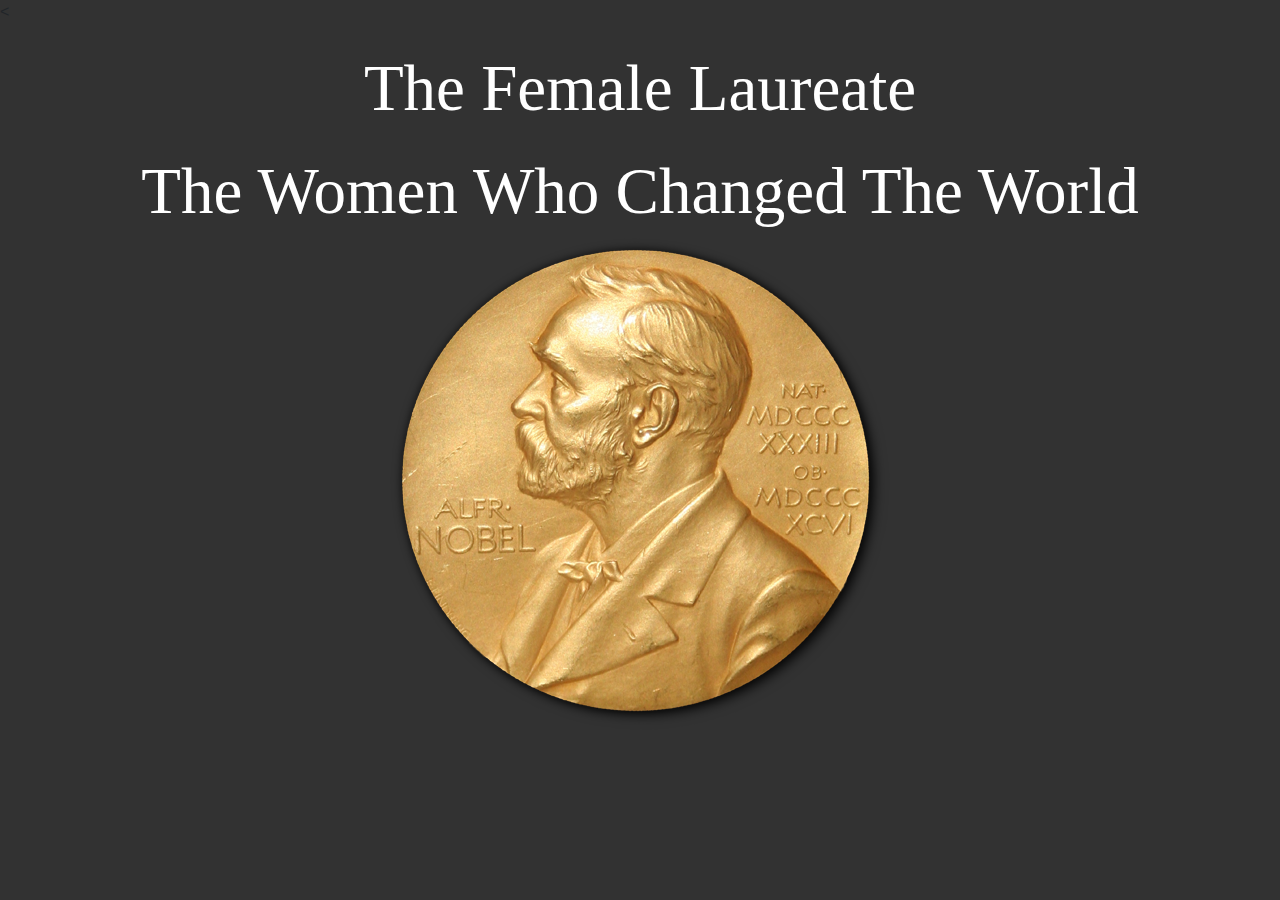
==== HTML/index.HTML @ d0e8524f "link fixing" ====
<<!DOCTYPE HTML>
<html lang="en">

<Head>

        <!--Bootstrap link-->
        <link rel="stylesheet" href="https://stackpath.bootstrapcdn.com/bootstrap/4.4.1/css/bootstrap.min.css" integrity="sha384-Vkoo8x4CGsO3+Hhxv8T/Q5PaXtkKtu6ug5TOeNV6gBiFeWPGFN9MuhOf23Q9Ifjh" crossorigin="anonymous">
        <!--CSS link -->
        <link rel="stylesheet" type="text/css" href="indexstyle.css">

</Head>
<Body>
        <title> Women who changed the world </title>


        <h1>The Female Laureate</h1>
        <h2>The Women Who Changed The World </h2>


    <header class="masthead">
        <div class="container h-90">
            <div class="row h-90 align-items-center">
                <div class="col-12 text-center">
                    <a href="./frontpage.html">
              <img src="./Nobel_Prize_Medal.png">
</a>
                </div>
            </div>
        </div>
    </header>

    <div class="mt-6 col-md-12">
    </div>

</body>
</html>
---- HTML/indexstyle.css ----
body {
  background-color: rgb(50,50,50);
}


h1 {
  color: rgb(255,255,255);
  margin-top: 25px;
  font-family: bitter;
  text-align: center;
  font-size: 65px;
}

h2 {
  color: rgb(255,255,255);
  margin-top: 25px;
  font-family: bitter;
  text-align: center;
  font-size: 65px;
}
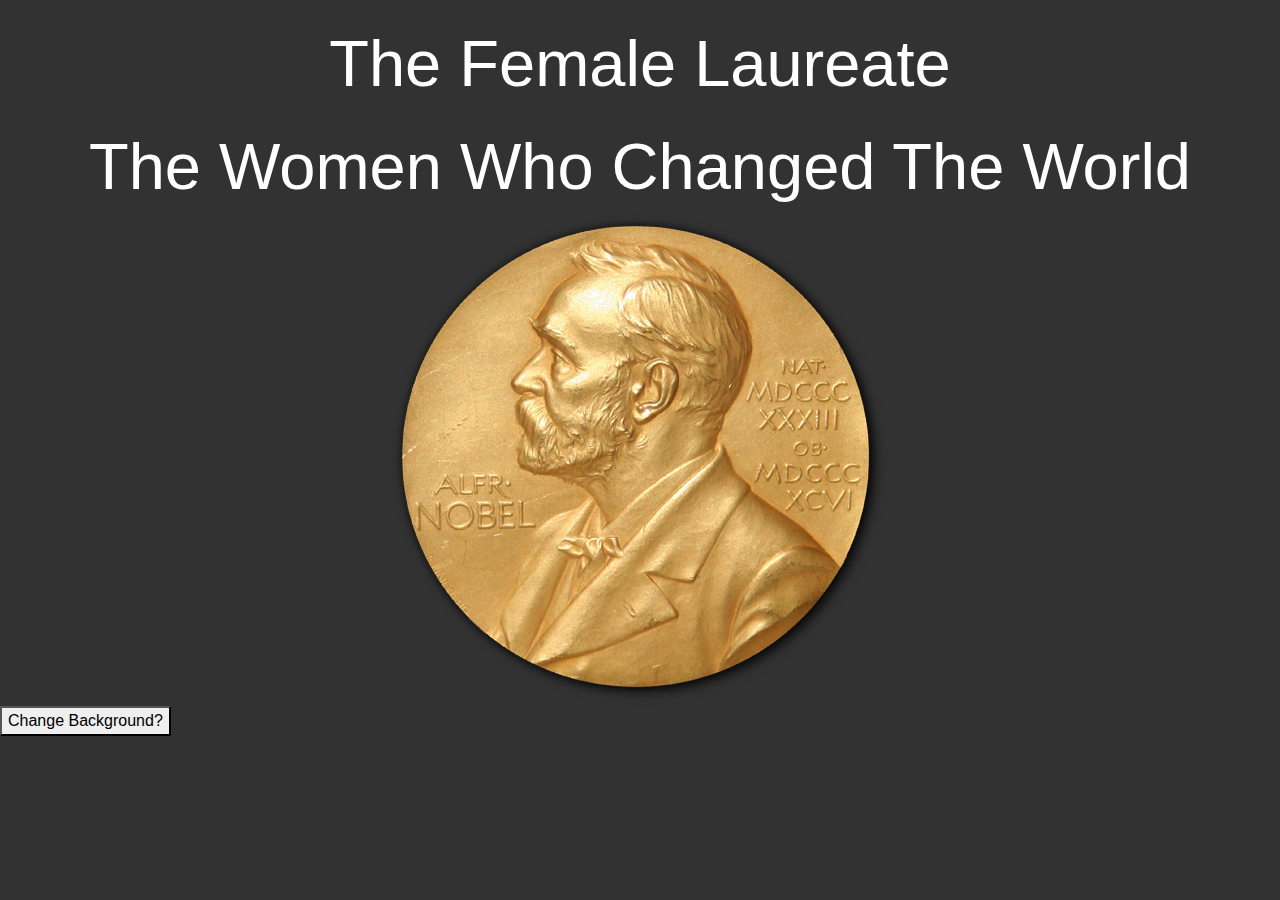
==== commit 18f88b35: "QUIZ!!!" ====
--- a/HTML/index.HTML
+++ b/HTML/index.HTML
@@ -1,4 +1,4 @@
-<<!DOCTYPE HTML>
+<!DOCTYPE HTML>
 <html lang="en">
 
 <Head>
@@ -6,7 +6,9 @@
         <!--Bootstrap link-->
         <link rel="stylesheet" href="https://stackpath.bootstrapcdn.com/bootstrap/4.4.1/css/bootstrap.min.css" integrity="sha384-Vkoo8x4CGsO3+Hhxv8T/Q5PaXtkKtu6ug5TOeNV6gBiFeWPGFN9MuhOf23Q9Ifjh" crossorigin="anonymous">
         <!--CSS link -->
+        <script scr=./index.js></script>
         <link rel="stylesheet" type="text/css" href="indexstyle.css">
+
 
 </Head>
 <Body>
@@ -28,6 +30,7 @@
             </div>
         </div>
     </header>
+<button>Change Background?</button>
 
     <div class="mt-6 col-md-12">
     </div>
--- a/HTML/indexstyle.css
+++ b/HTML/indexstyle.css
@@ -1,12 +1,12 @@
 body {
-  background-color: rgb(50,50,50);
+  background: rgb(50,50,50);
 }
 
 
 h1 {
   color: rgb(255,255,255);
   margin-top: 25px;
-  font-family: bitter;
+  font-family: arial;
   text-align: center;
   font-size: 65px;
 }
@@ -14,7 +14,7 @@
 h2 {
   color: rgb(255,255,255);
   margin-top: 25px;
-  font-family: bitter;
+  font-family: arial;
   text-align: center;
   font-size: 65px;
 }
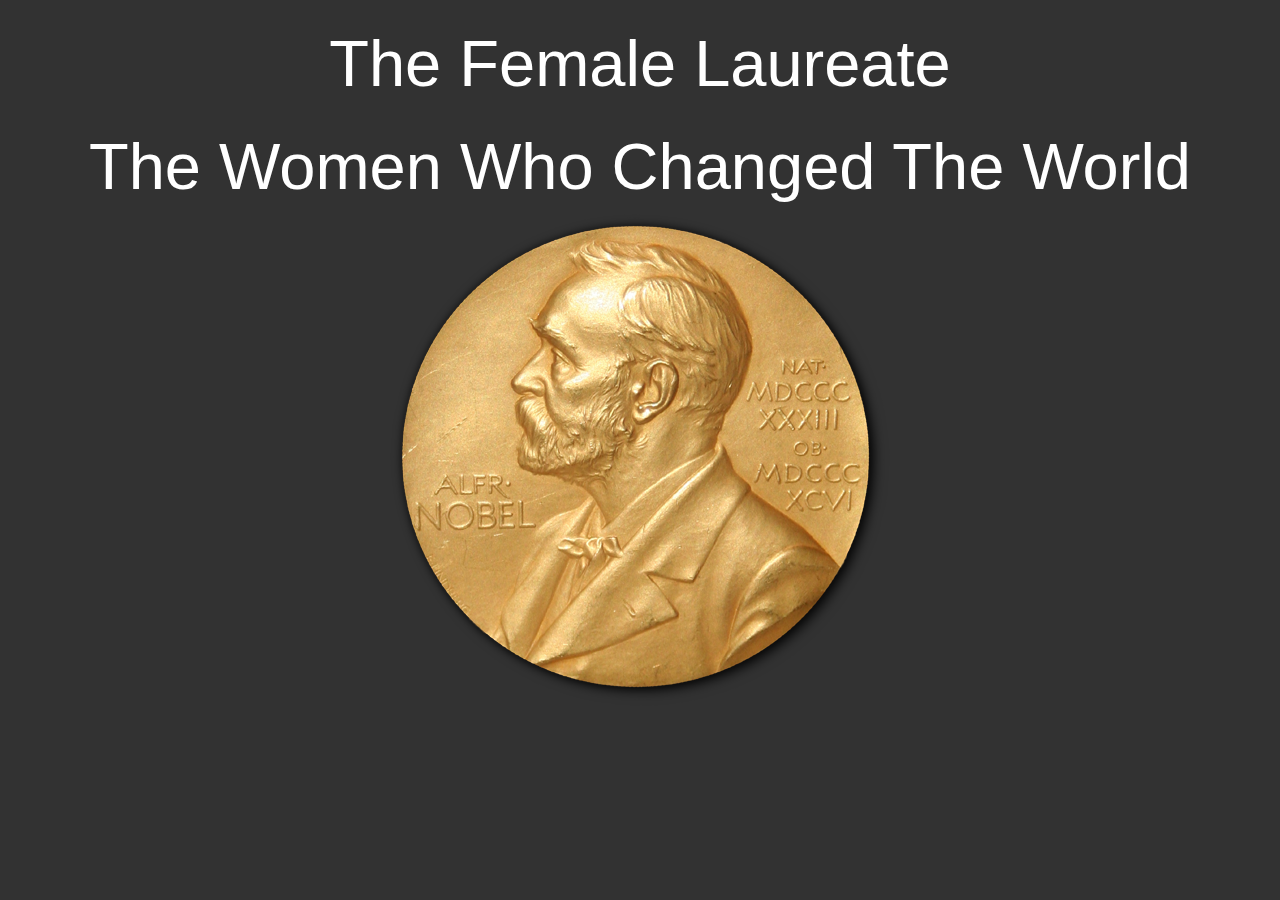
==== commit 252c1a41: "final changes" ====
--- a/HTML/index.HTML
+++ b/HTML/index.HTML
@@ -3,37 +3,31 @@
 
 <Head>
 
-        <!--Bootstrap link-->
-        <link rel="stylesheet" href="https://stackpath.bootstrapcdn.com/bootstrap/4.4.1/css/bootstrap.min.css" integrity="sha384-Vkoo8x4CGsO3+Hhxv8T/Q5PaXtkKtu6ug5TOeNV6gBiFeWPGFN9MuhOf23Q9Ifjh" crossorigin="anonymous">
-        <!--CSS link -->
-        <script scr=./index.js></script>
-        <link rel="stylesheet" type="text/css" href="indexstyle.css">
-
+    <!--Bootstrap link-->
+    <link rel="stylesheet" href="https://stackpath.bootstrapcdn.com/bootstrap/4.4.1/css/bootstrap.min.css" integrity="sha384-Vkoo8x4CGsO3+Hhxv8T/Q5PaXtkKtu6ug5TOeNV6gBiFeWPGFN9MuhOf23Q9Ifjh" crossorigin="anonymous">
+    <!--CSS link -->
+    <script scr=./index.js></script>
+    <link rel="stylesheet" type="text/css" href="indexstyle.css">
 
 </Head>
+
 <Body>
-        <title> Women who changed the world </title>
+    <title> Women who changed the world </title>
 
-
-        <h1>The Female Laureate</h1>
-        <h2>The Women Who Changed The World </h2>
-
+    <h1>The Female Laureate</h1>
+    <h2>The Women Who Changed The World </h2>
 
     <header class="masthead">
         <div class="container h-90">
             <div class="row h-90 align-items-center">
                 <div class="col-12 text-center">
                     <a href="./frontpage.html">
-              <img src="./Nobel_Prize_Medal.png">
-</a>
+                        <img src="./Nobel_Prize_Medal.png">
+                    </a>
                 </div>
             </div>
         </div>
     </header>
-<button>Change Background?</button>
+</body>
 
-    <div class="mt-6 col-md-12">
-    </div>
-
-</body>
 </html>
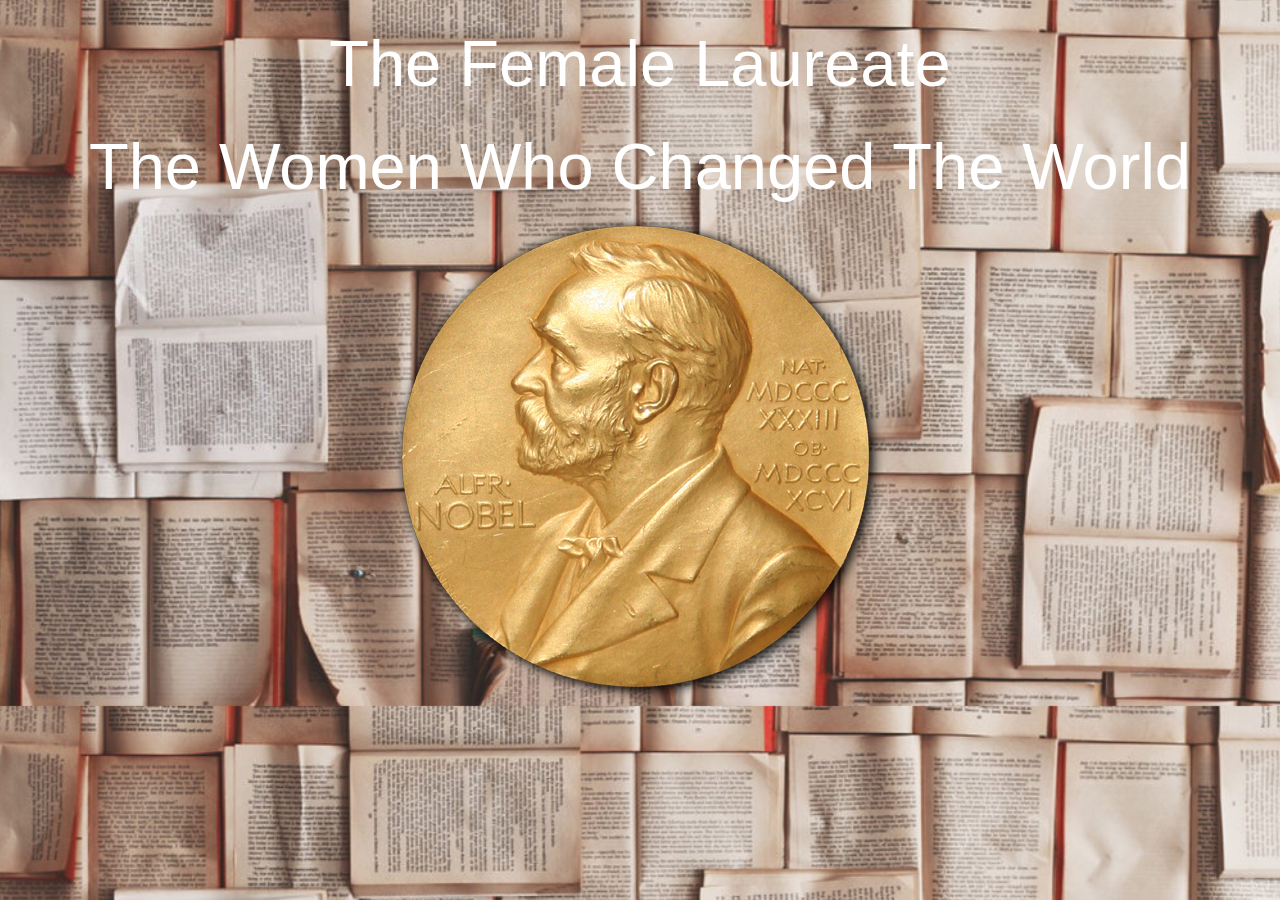
==== commit 2d96c275: "background" ====
--- a/HTML/index.HTML
+++ b/HTML/index.HTML
@@ -6,7 +6,6 @@
     <!--Bootstrap link-->
     <link rel="stylesheet" href="https://stackpath.bootstrapcdn.com/bootstrap/4.4.1/css/bootstrap.min.css" integrity="sha384-Vkoo8x4CGsO3+Hhxv8T/Q5PaXtkKtu6ug5TOeNV6gBiFeWPGFN9MuhOf23Q9Ifjh" crossorigin="anonymous">
     <!--CSS link -->
-    <script scr=./index.js></script>
     <link rel="stylesheet" type="text/css" href="indexstyle.css">
 
 </Head>
@@ -22,12 +21,26 @@
             <div class="row h-90 align-items-center">
                 <div class="col-12 text-center">
                     <a href="./frontpage.html">
-                        <img src="./Nobel_Prize_Medal.png">
+                        <img src="./Images/Nobel_Prize_Medal.png">
                     </a>
                 </div>
             </div>
         </div>
     </header>
+    <script>
+  var bgs = [
+    './chemistry_background.jpg',
+    './Literature_background.jpg',
+    './Peace_background.jpg',
+    './physics_background.jpg',
+    './medicine_background.jpg',
+  ];
+
+  window.onload = function () {
+    var n = Math.floor(Math.random()*bgs.length);
+    document.body.style.backgroundImage = 'url(' + bgs[n] + ')';
+  }
+</script>
 </body>
 
 </html>
--- a/HTML/indexstyle.css
+++ b/HTML/indexstyle.css
@@ -1,5 +1,7 @@
 body {
   background: rgb(50,50,50);
+  background-position: center;
+  background-size: cover;
 }
 
 
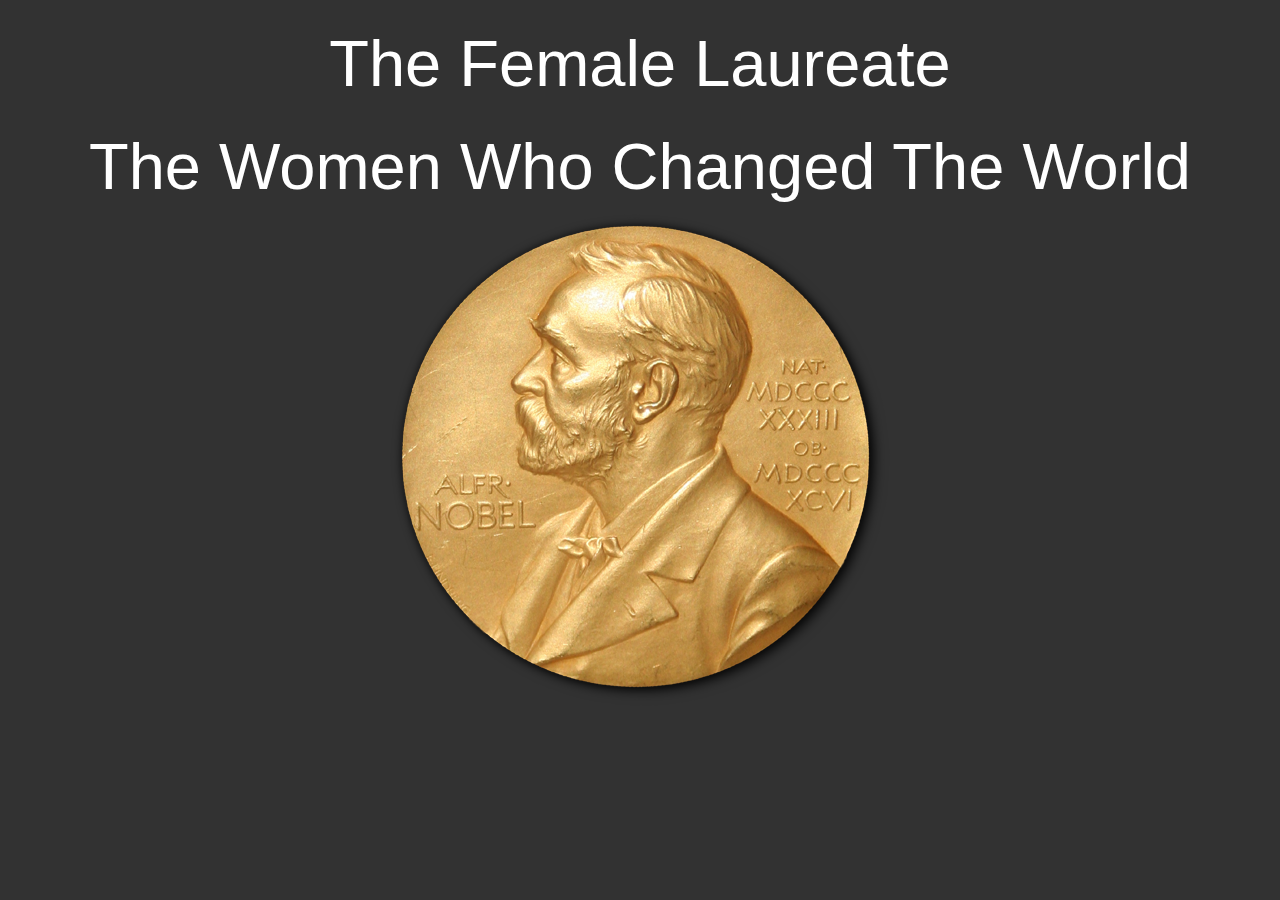
==== commit a6ae9a17: "Images tidy" ====
--- a/HTML/index.HTML
+++ b/HTML/index.HTML
@@ -29,11 +29,11 @@
     </header>
     <script>
   var bgs = [
-    './chemistry_background.jpg',
-    './Literature_background.jpg',
-    './Peace_background.jpg',
-    './physics_background.jpg',
-    './medicine_background.jpg',
+    './Images/chemistry_background.png',
+    './Images/Literature_background.jpg',
+    './Images/Peace_background.jpg',
+    './Images/physics_background.jpg',
+    './Images/medicine_background.jpg',
   ];
 
   window.onload = function () {
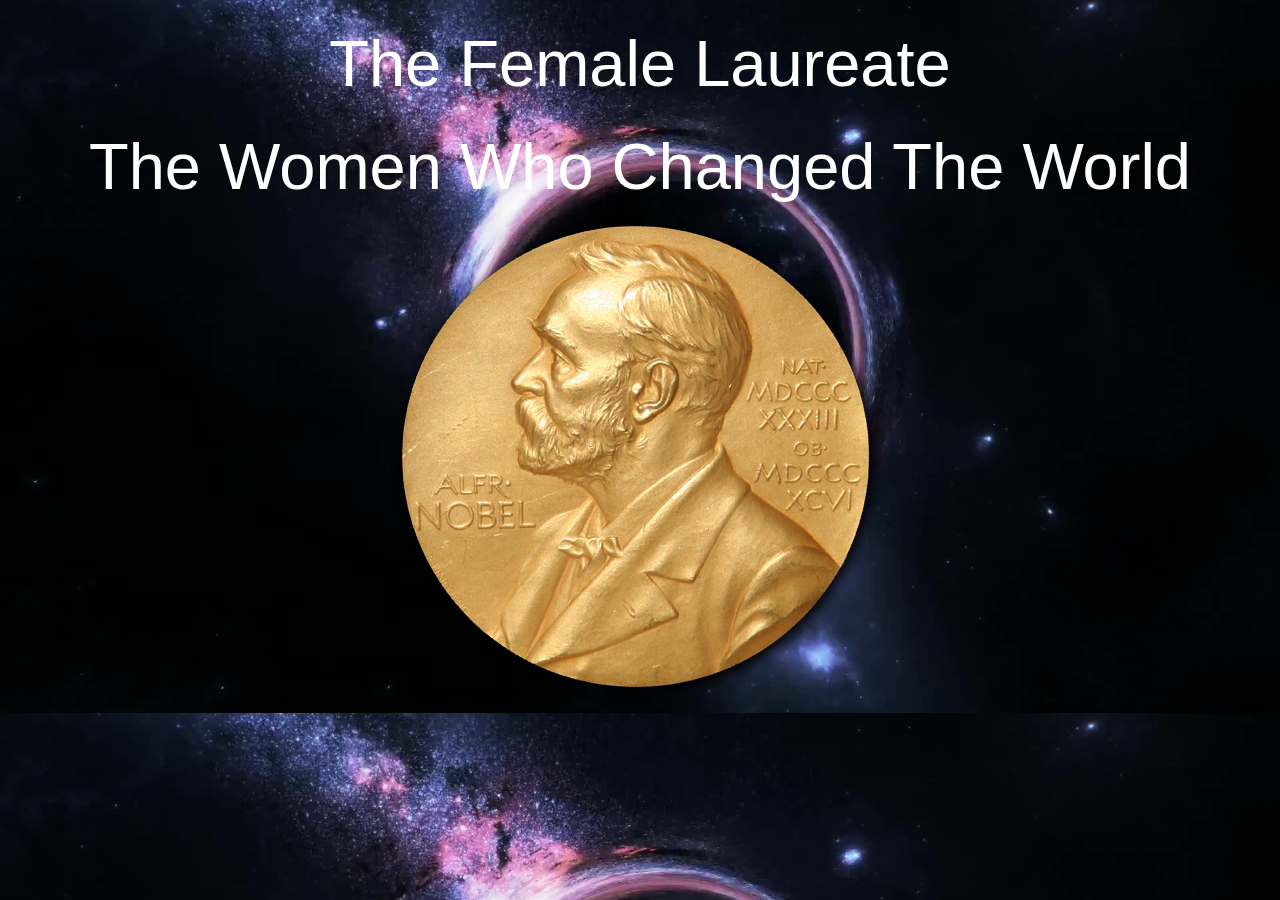
==== commit 3f6fbfa8: "Final fixes" ====
--- a/HTML/index.HTML
+++ b/HTML/index.HTML
@@ -34,6 +34,7 @@
     './Images/Peace_background.jpg',
     './Images/physics_background.jpg',
     './Images/medicine_background.jpg',
+    './Images/Economics_background.jpeg'
   ];
 
   window.onload = function () {
